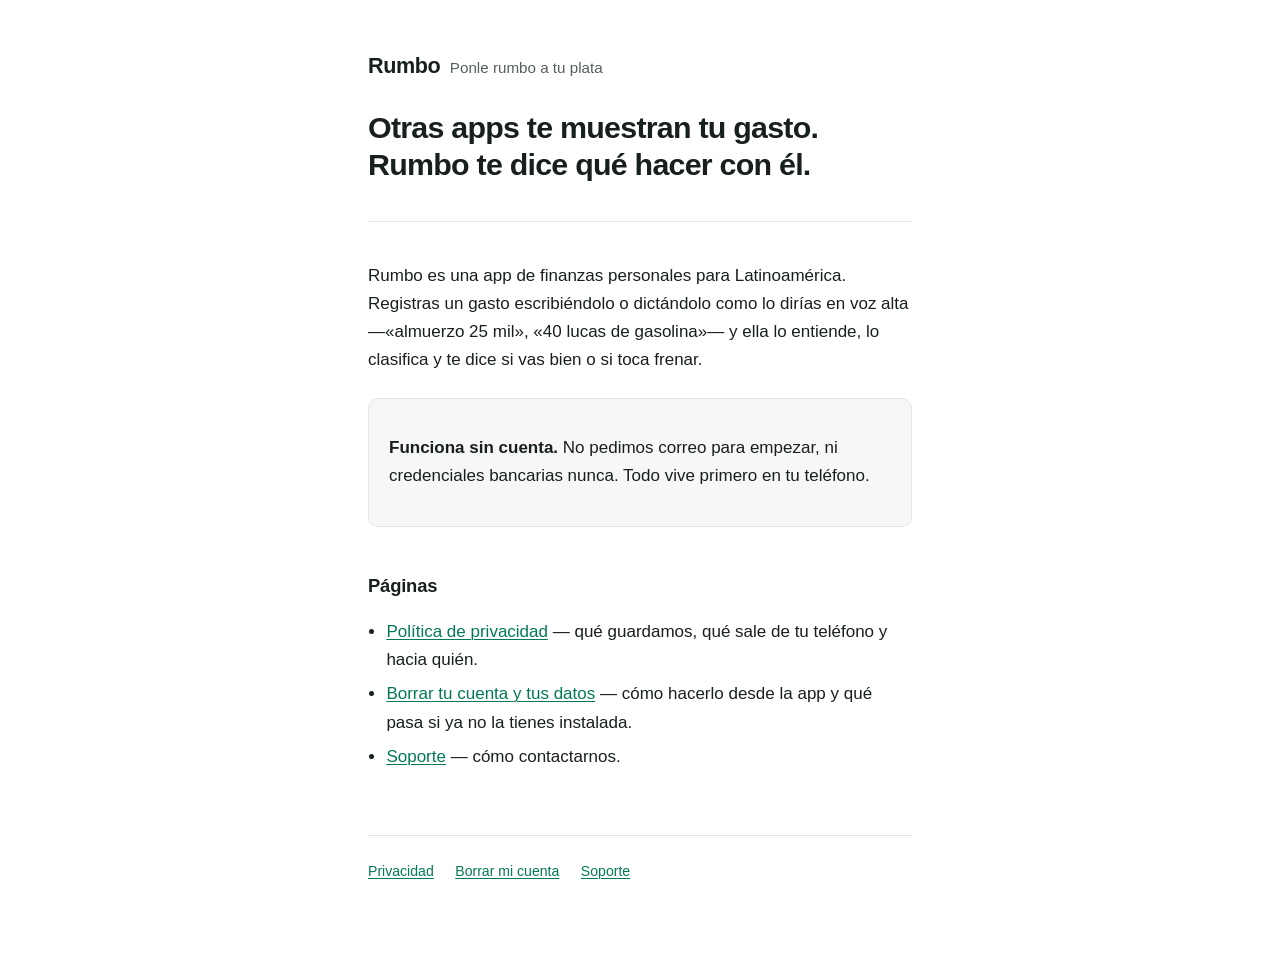
==== index.html @ 5bfaa92c "Páginas públicas de Rumbo: privacidad, borrado de cuenta y soporte Co-Authored-By: Claude Opus 5.5 <" ====
<!doctype html>
<html lang="es">
<head>
<meta charset="utf-8">
<meta name="viewport" content="width=device-width, initial-scale=1">
<title>Rumbo — Ponle rumbo a tu plata</title>
<meta name="description" content="Rumbo es una app de finanzas personales con un coach que no solo te muestra tu gasto: te dice qué hacer con él.">
<link rel="canonical" href="https://sudo865.github.io/rumbo-web/">
<link rel="stylesheet" href="estilo.css">
</head>
<body>
<div class="envoltura">

<header>
  <div class="marca"><strong>Rumbo</strong> <span>Ponle rumbo a tu plata</span></div>
  <h1>Otras apps te muestran tu gasto.<br>Rumbo te dice qué hacer con él.</h1>
</header>

<p>Rumbo es una app de finanzas personales para Latinoamérica. Registras un gasto escribiéndolo o
dictándolo como lo dirías en voz alta —«almuerzo 25 mil», «40 lucas de gasolina»— y ella lo
entiende, lo clasifica y te dice si vas bien o si toca frenar.</p>

<div class="caja">
  <p><strong>Funciona sin cuenta.</strong> No pedimos correo para empezar, ni credenciales
  bancarias nunca. Todo vive primero en tu teléfono.</p>
</div>

<h2>Páginas</h2>
<ul>
  <li><a href="privacidad.html">Política de privacidad</a> — qué guardamos, qué sale de tu
      teléfono y hacia quién.</li>
  <li><a href="borrar-cuenta.html">Borrar tu cuenta y tus datos</a> — cómo hacerlo desde la app y
      qué pasa si ya no la tienes instalada.</li>
  <li><a href="soporte.html">Soporte</a> — cómo contactarnos.</li>
</ul>

<footer>
  <a href="privacidad.html">Privacidad</a>
  <a href="borrar-cuenta.html">Borrar mi cuenta</a>
  <a href="soporte.html">Soporte</a>
</footer>

</div>
</body>
</html>
---- estilo.css ----
/* Rumbo — sitio publico. Sin dependencias externas: todo vive en este archivo.
   Se sirve desde GitHub Pages, asi que no puede depender de ninguna CDN. */
:root {
  color-scheme: light dark;
  --fondo: #ffffff;
  --fondo-suave: #f6f7f6;
  --texto: #18201c;
  --texto-suave: #55605a;
  --borde: #e2e6e3;
  --acento: #047857;
  --acento-texto: #ffffff;
  --aviso-fondo: #fdf6e3;
  --aviso-borde: #e8d9a8;
  --medida: 34rem;
}
@media (prefers-color-scheme: dark) {
  :root {
    --fondo: #0d1210;
    --fondo-suave: #151d19;
    --texto: #e8eeea;
    --texto-suave: #9aa8a1;
    --borde: #25322c;
    --acento: #34d399;
    --acento-texto: #06241a;
    --aviso-fondo: #241f12;
    --aviso-borde: #4a3f22;
  }
}
* { box-sizing: border-box; }
html { -webkit-text-size-adjust: 100%; }
body {
  margin: 0;
  background: var(--fondo);
  color: var(--texto);
  font: 17px/1.65 -apple-system, BlinkMacSystemFont, "Segoe UI", Roboto, "Helvetica Neue", Arial, sans-serif;
  padding: 0 1.25rem 5rem;
}
.envoltura { max-width: var(--medida); margin: 0 auto; }
header { padding: 3rem 0 2rem; border-bottom: 1px solid var(--borde); margin-bottom: 2.5rem; }
.marca { display: flex; align-items: baseline; gap: .6rem; }
.marca strong { font-size: 1.35rem; letter-spacing: -.02em; }
.marca span { color: var(--texto-suave); font-size: .95rem; }
h1 { font-size: 1.9rem; line-height: 1.2; letter-spacing: -.025em; margin: 1.6rem 0 .4rem; }
h2 {
  font-size: 1.15rem; letter-spacing: -.01em; margin: 2.75rem 0 .75rem;
  padding-top: 1.5rem; border-top: 1px solid var(--borde);
}
h2:first-of-type { border-top: 0; padding-top: 0; }
h3 { font-size: 1rem; margin: 1.5rem 0 .4rem; }
p, li { color: var(--texto); }
.sutil { color: var(--texto-suave); font-size: .92rem; }
ul { padding-left: 1.15rem; }
li { margin: .4rem 0; }
a { color: var(--acento); text-decoration-thickness: 1px; text-underline-offset: 2px; }
code {
  background: var(--fondo-suave); border: 1px solid var(--borde); border-radius: 4px;
  padding: .1em .35em; font-size: .88em;
}
.tabla-envoltura { overflow-x: auto; margin: 1rem 0; }
table { border-collapse: collapse; width: 100%; font-size: .93rem; min-width: 30rem; }
th, td { text-align: left; padding: .6rem .7rem; border-bottom: 1px solid var(--borde); vertical-align: top; }
th { font-weight: 600; color: var(--texto-suave); font-size: .82rem; text-transform: uppercase; letter-spacing: .04em; }
.aviso {
  background: var(--aviso-fondo); border: 1px solid var(--aviso-borde);
  border-radius: 10px; padding: 1rem 1.15rem; margin: 1.5rem 0;
}
.aviso p:first-child { margin-top: 0; }
.aviso p:last-child { margin-bottom: 0; }
.caja {
  background: var(--fondo-suave); border: 1px solid var(--borde);
  border-radius: 10px; padding: 1.15rem 1.25rem; margin: 1.5rem 0;
}
.pasos { counter-reset: paso; list-style: none; padding: 0; margin: 1.25rem 0; }
.pasos li {
  counter-increment: paso; position: relative; padding-left: 2.6rem; margin: 1rem 0;
}
.pasos li::before {
  content: counter(paso); position: absolute; left: 0; top: .05rem;
  width: 1.8rem; height: 1.8rem; border-radius: 50%;
  background: var(--acento); color: var(--acento-texto);
  display: grid; place-items: center; font-size: .9rem; font-weight: 600;
}
footer {
  margin-top: 4rem; padding-top: 1.5rem; border-top: 1px solid var(--borde);
  color: var(--texto-suave); font-size: .88rem;
}
footer a { margin-right: 1.1rem; display: inline-block; }
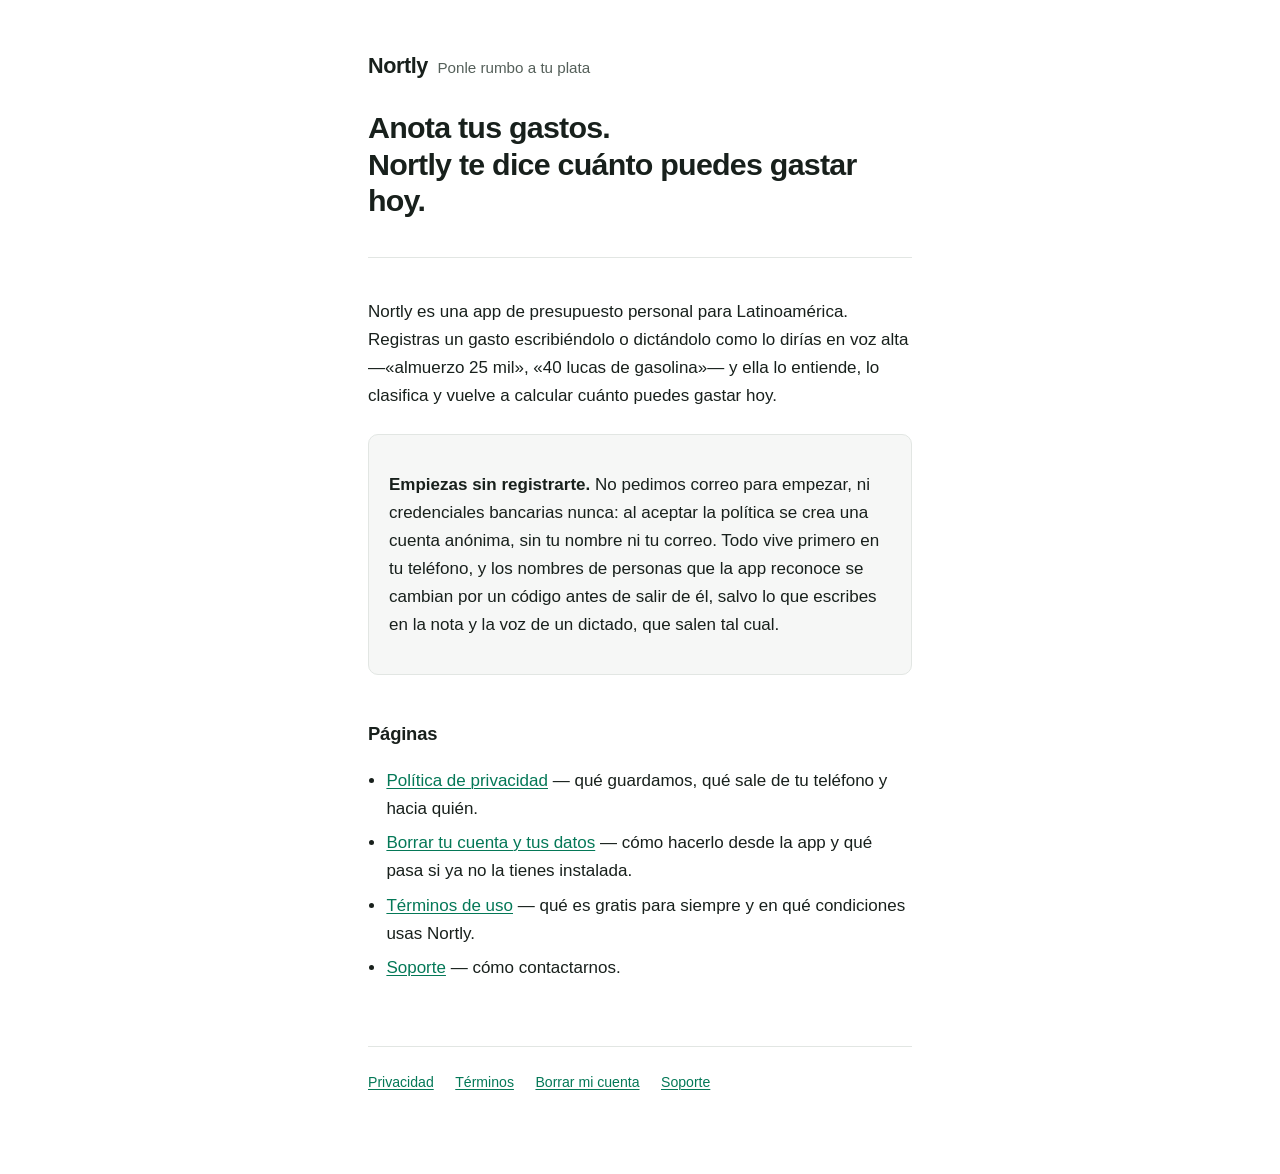
==== commit d1b94ae4: "Política v2 de Nortly, términos de uso y responsable completo La app se llama Nortly y su identifica" ====
--- a/index.html
+++ b/index.html
@@ -3,8 +3,8 @@
 <head>
 <meta charset="utf-8">
 <meta name="viewport" content="width=device-width, initial-scale=1">
-<title>Rumbo — Ponle rumbo a tu plata</title>
-<meta name="description" content="Rumbo es una app de finanzas personales con un coach que no solo te muestra tu gasto: te dice qué hacer con él.">
+<title>Nortly — Ponle rumbo a tu plata</title>
+<meta name="description" content="Nortly es una app de presupuesto personal: anotas tus gastos escribiendo o dictando, y te dice cuánto puedes gastar hoy con tu presupuesto.">
 <link rel="canonical" href="https://sudo865.github.io/rumbo-web/">
 <link rel="stylesheet" href="estilo.css">
 </head>
@@ -12,17 +12,20 @@
 <div class="envoltura">
 
 <header>
-  <div class="marca"><strong>Rumbo</strong> <span>Ponle rumbo a tu plata</span></div>
-  <h1>Otras apps te muestran tu gasto.<br>Rumbo te dice qué hacer con él.</h1>
+  <div class="marca"><strong>Nortly</strong> <span>Ponle rumbo a tu plata</span></div>
+  <h1>Anota tus gastos.<br>Nortly te dice cuánto puedes gastar hoy.</h1>
 </header>
 
-<p>Rumbo es una app de finanzas personales para Latinoamérica. Registras un gasto escribiéndolo o
+<p>Nortly es una app de presupuesto personal para Latinoamérica. Registras un gasto escribiéndolo o
 dictándolo como lo dirías en voz alta —«almuerzo 25 mil», «40 lucas de gasolina»— y ella lo
-entiende, lo clasifica y te dice si vas bien o si toca frenar.</p>
+entiende, lo clasifica y vuelve a calcular cuánto puedes gastar hoy.</p>
 
 <div class="caja">
-  <p><strong>Funciona sin cuenta.</strong> No pedimos correo para empezar, ni credenciales
-  bancarias nunca. Todo vive primero en tu teléfono.</p>
+  <p><strong>Empiezas sin registrarte.</strong> No pedimos correo para empezar, ni credenciales
+  bancarias nunca: al aceptar la política se crea una cuenta anónima, sin tu nombre ni tu correo.
+  Todo vive primero en tu teléfono, y los nombres de personas que la app reconoce
+  se cambian por un código antes de salir de él, salvo lo que escribes en la nota y la voz de un
+  dictado, que salen tal cual.</p>
 </div>
 
 <h2>Páginas</h2>
@@ -31,11 +34,14 @@
       teléfono y hacia quién.</li>
   <li><a href="borrar-cuenta.html">Borrar tu cuenta y tus datos</a> — cómo hacerlo desde la app y
       qué pasa si ya no la tienes instalada.</li>
+  <li><a href="terminos.html">Términos de uso</a> — qué es gratis para siempre y en qué condiciones
+      usas Nortly.</li>
   <li><a href="soporte.html">Soporte</a> — cómo contactarnos.</li>
 </ul>
 
 <footer>
   <a href="privacidad.html">Privacidad</a>
+  <a href="terminos.html">Términos</a>
   <a href="borrar-cuenta.html">Borrar mi cuenta</a>
   <a href="soporte.html">Soporte</a>
 </footer>
--- a/estilo.css
+++ b/estilo.css
@@ -1,4 +1,4 @@
-/* Rumbo — sitio publico. Sin dependencias externas: todo vive en este archivo.
+/* Nortly — sitio publico. Sin dependencias externas: todo vive en este archivo.
    Se sirve desde GitHub Pages, asi que no puede depender de ninguna CDN. */
 :root {
   color-scheme: light dark;
